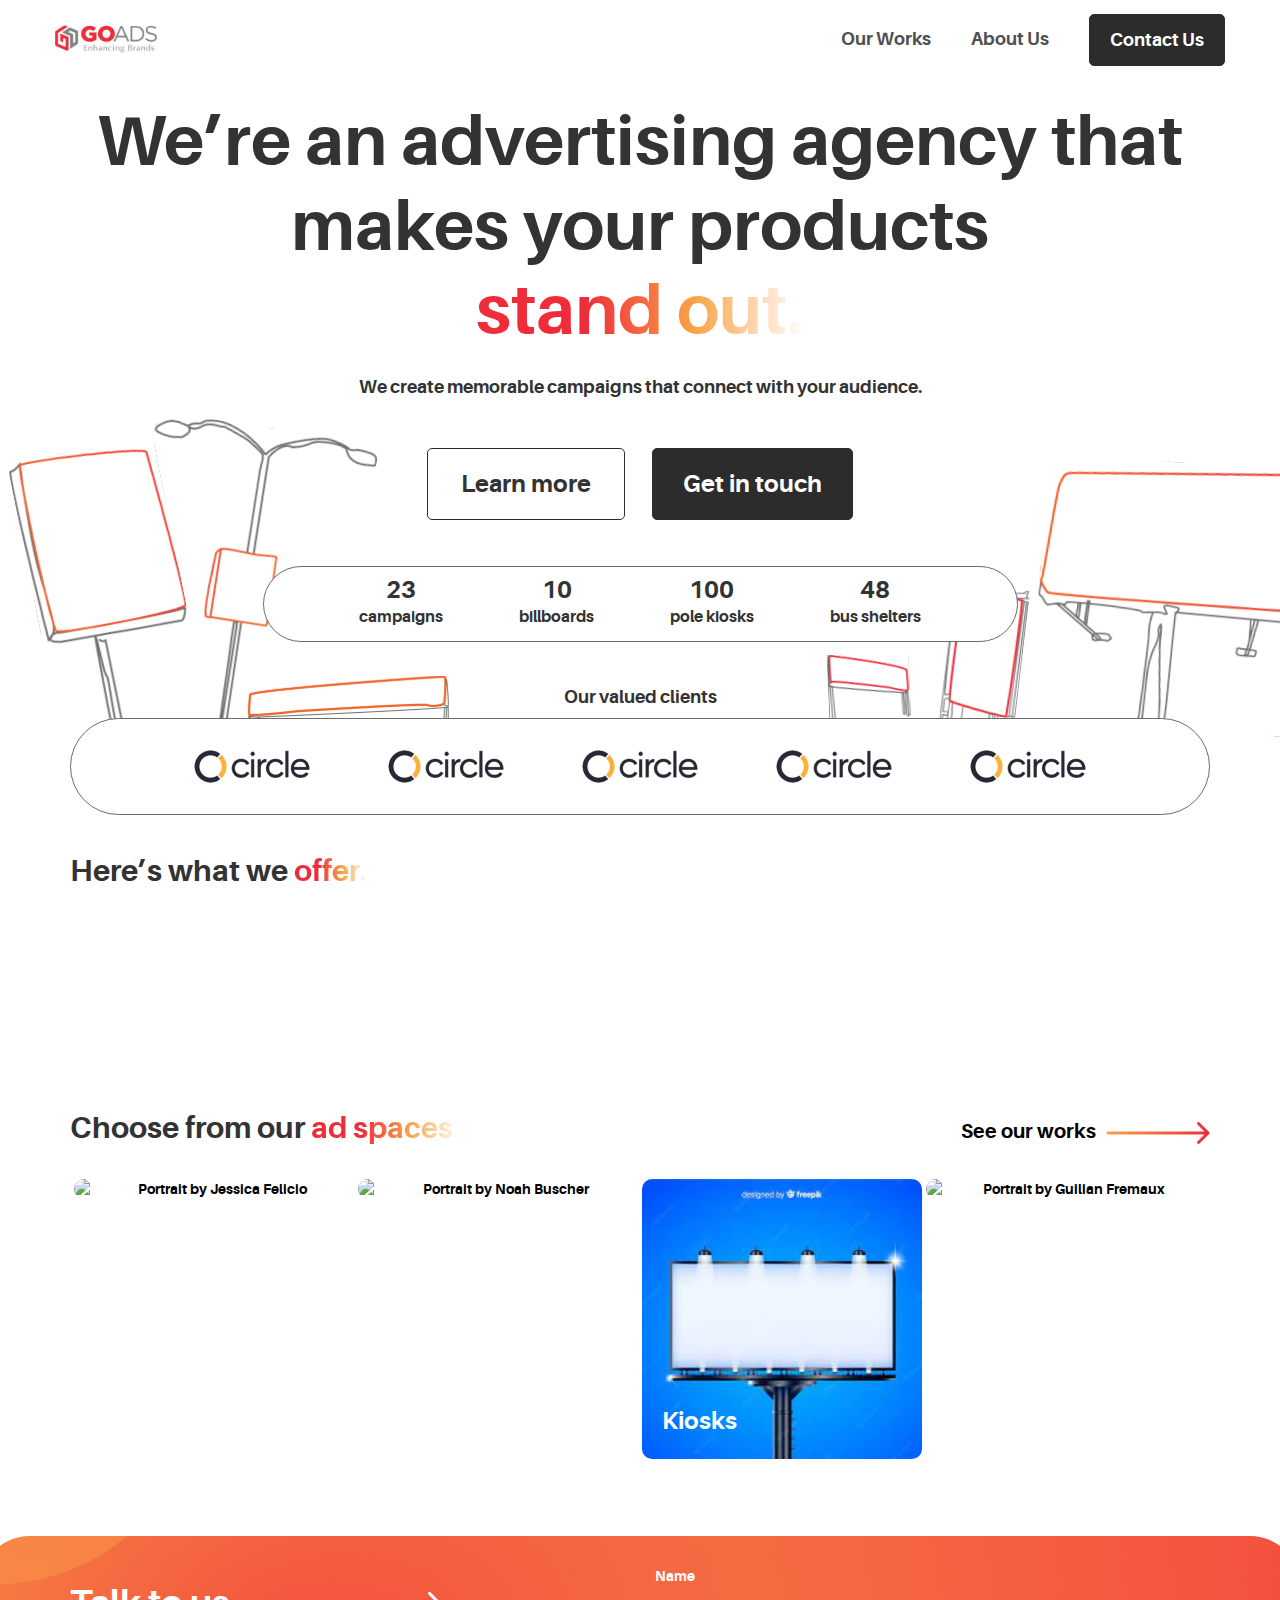
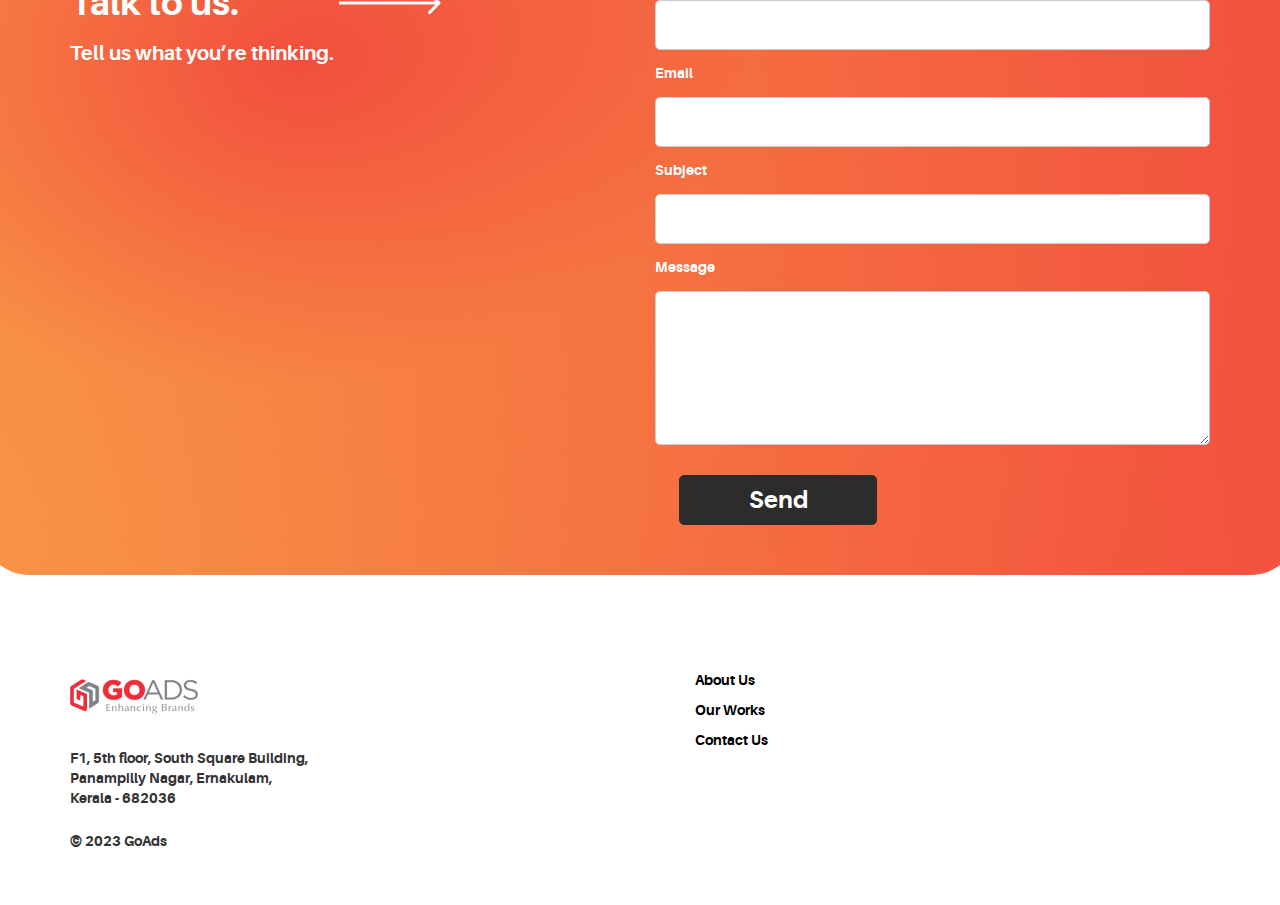
==== index.html @ 4b489c3d "Add files via upload" ====
<!DOCTYPE html>
<html lang="en">
<head>
	<meta charset="utf-8">
	<!-- SITE TITLE -->
	<title>GoAds</title>
	<meta http-equiv="X-UA-Compatible" content="IE=Edge">
	<meta name="viewport" content="width=device-width, initial-scale=1">
	<meta name="keywords" content="">
	<meta name="description" content="">

	<!-- STYLESHEET CSS FILES -->
	<link rel="stylesheet" href="css/bootstrap.min.css">
	<link rel="stylesheet" href="css/animate.min.css">
	<link rel="stylesheet" href="css/font-awesome.min.css">
	<link rel="stylesheet" href="css/nivo-lightbox.css">
	<link rel="stylesheet" href="css/nivo_themes/default/default.css">
	<link rel="stylesheet" href="css/style.css">
 	<script src="https://ajax.googleapis.com/ajax/libs/jquery/3.5.1/jquery.min.js"></script>
<script>
$(document).ready(function() {
	$("form").submit(function(e) {
		e.preventDefault(); // prevent the form from submitting normally
		var name = $("#name").val();
		var email = $("#email").val();
		var message = $("#subject").val();
		var message = $("#message").val();
		$.ajax({
			type: "POST",
			url: "contact.php",
			data: {
				name: name,
				email: email,
				subject: subject,
				message: message
			},
			success: function(response) {
				$("#result").html(response); // display the response in a div
				$("#name").val("");
				$("#email").val("");
				$("#subject").val("");
				$("#message").val("");
			}
		});
	});
});
 </script>
</head>
<body data-spy="scroll" data-target=".navbar-collapse" data-offset="50">

<!-- navigation section -->
<section class="navbar navbar-fixed-top custom-navbar" role="navigation">
	<div class="container">
		<div class="navbar-header">
			<button class="navbar-toggle" data-toggle="collapse" data-target=".navbar-collapse">
				<span class="icon icon-bar"></span>
				<span class="icon icon-bar"></span>
				<span class="icon icon-bar"></span>
			</button>
			<a href="/index.html"><img src="/images/GoAds-temp.png" class="navbar-brand"></a>
		</div>
		<div class="collapse navbar-collapse">
			<ul class="nav navbar-nav navbar-right">
				<li><a href="ourworks.html" class="smoothScroll">Our Works</a></li>
				<li><a href="aboutus.html" class="smoothScroll">About Us</a></li>
				<li><a href="#contact" class="smoothScroll contact-cta">Contact Us</a></li>
			</ul>
		</div>
	</div>
</section>

<!-- home section -->
<section id="home">
	<div class="container">
		<div class="row">
			<div class="col-md-12 col-sm-12">
				<h1 class="heading">We’re an advertising agency that makes your products <br><span class="magic-text">stand out.</span></h1>
				<h4 style="margin-top: 24px;">We create memorable campaigns that connect with your audience.</h4>
				<a href="/aboutus.html" class="btn white-btn btn-default">Learn more</a>
				<a href="#contact" class="btn black-btn btn-default">Get in touch</a>
				<div class="success-stats">
					<div>
						<p class="stat-no">23</p>
						<p class="stat-text">campaigns</p>
					</div>
					<div>
						<p class="stat-no">10</p>
						<p class="stat-text">billboards</p>
					</div>
					<div>
						<p class="stat-no">100</p>
						<p class="stat-text">pole kiosks</p>
					</div>
					<div>
						<p class="stat-no">48</p>
						<p class="stat-text">bus shelters</p>
					</div>
				</div>
				<h4 style="margin-top: 46px;">Our valued clients</h4>
				<img src="/images/left-ads.svg" class="left-ad wow bounceInUp animated" data-wow-delay="1s">
				<img src="/images/right-ads.svg" class="right-ad wow bounceInUp animated" data-wow-delay="1.2s">
				<div class="client-showcase">
					<div class="client">
						<img src="/images/client.png" alt="client">
					</div>
					<div class="client">
						<img src="/images/client.png" alt="client">
					</div>
					<div class="client">
						<img src="/images/client.png" alt="client">
					</div>
					<div class="client">
						<img src="/images/client.png" alt="client">
					</div>
					<div class="client">
						<img src="/images/client.png" alt="client">
					</div>
				</div>

					<div class="text-left" style="margin-top: 40px;">
						<h2>Here’s what we <span class="magic-text">offer.</span></h2>
					</div>
					<div class="offer-grid">

							<div class="offer-card wow fadeInUp" style="margin-top: 20px" data-wow-delay="0.5s">
								<img src="/images/360.svg" class="offer-icon">
								<div class="text-left">
									<h2 style="font-size: 24px;">360 execution</h2>
									Select the optimal package for your brand's success from our diverse array of services.
								</div>
							</div>


							<div class="offer-card wow fadeInUp" style="margin-top: 20px" data-wow-delay="0.5s">
								<img src="/images/mode_of_travel.svg" class="offer-icon">
								<div class="text-left">
									<h2 style="font-size: 24px;">Spot-on location</h2>
									Prime centers and avenues to exhibit your brand identities and advertisements.
								</div>
							</div>


							<div class="offer-card wow fadeInUp" style="margin-top: 20px" data-wow-delay="0.5s">
								<img src="/images/acute.svg" class="offer-icon">
								<div class="text-left">
									<h2 style="font-size: 24px;">Timeliness</h2>
									Gets your requirement and acts timely, with excellent quality of service.
								</div>
							</div>

					</div>
				<div>
					<div class="ad-spaces">
						<h2>Choose from our <span class="magic-text">ad spaces.</span></h2>
						<a href="/ourworks.html" ><h3 class="subheading" style="display: flex;">See our works <img src="/images/red-arrow.svg" style="margin-left: 10px;"></h3></a>
					</div>
					<div class="gallery" style="margin-top: 20px;">
						<div class="gallery__column">
							<a href="/ourworks.html" target="_blank" class="gallery__link">
								<figure class="gallery__thumb">
									<img src="https://source.unsplash.com/_cvwXhGqG-o/300x300" alt="Portrait by Jessica Felicio" class="gallery__image">
									<h3 class="gallery__title">Gantries</h3>
									<figcaption class="gallery__caption">A gantry is the overhead structure that spans across a road. By using this platform, we help to have a direct communication with the potential customers and awareness about the brand to both sides of the traffic.</figcaption>
								</figure>
							</a>
						</div>
						
						<div class="gallery__column">
							<a href="/ourworks.html" target="_blank" class="gallery__link">
								<figure class="gallery__thumb">
									<img src="https://source.unsplash.com/AR7aumwKr2s/300x300" alt="Portrait by Noah Buscher" class="gallery__image">
									<h3 class="gallery__title">Billboards</h3>
									<figcaption class="gallery__caption">Billboards are a great way to reach masses especially to reach where they live, work and socialize. Its huge size is the biggest advantage which can leave people with a lasting impression in their mind.</figcaption>
								</figure>
							</a>
						</div>
						
						<div class="gallery__column">
							<a href="/ourworks.html" target="_blank" class="gallery__link">
								<figure class="gallery__thumb">
									<img src="/images/billobard.jpeg" alt="Portrait by Mari Lezhava" class="gallery__image">
									<h3 class="gallery__title">Kiosks</h3>
									<figcaption class="gallery__caption">A kiosk is a small stand alone booth placed for business purpose which provides information and applications. Placing kiosks in strategic places with catchy messages and offers can attract more customers.
									</figcaption>
								</figure>
							</a>
						</div>
						
						<div class="gallery__column">
							<a href="/ourworks.html" target="_blank" class="gallery__link">
								<figure class="gallery__thumb">
									<img src="https://source.unsplash.com/FQhLLehm4dk/300x300" alt="Portrait by Guilian Fremaux" class="gallery__image">
									<h3 class="gallery__title">Unipoles</h3>
									<figcaption class="gallery__caption">Unipole billboards are large format billboards that are placed on top of very high poles. Their effectiveness is proven to show significant results because of their long distance visibility</figcaption>
								</figure>
							</a>
						</div>
					</div>
				</div>
			</div>
		</div>
	</div>		
</section>

<!-- contact section -->
<section id="contact">
	<div class="container" style="position: relative;">
		<img src="/images/contact-rectangle.svg" class="contact-rectangle">
		<div class="row">
			<div class="col-md-6 col-sm-6">
				<h1 class="bold" style="display: flex;">Talk to us. <img src="/images/white-arrow.svg" style="margin-left: 100px;" ></h1>
				<h2 class="subheading">Tell us what you’re thinking.</h2>
			</div>

			<div class="col-md-6 col-sm-6">
				<form action="contact.php" method="post" >
						<p>Name</p>
						<input name="name" type="text" class="form-control line" id="name" required>
						<p>Email</p>
				  	  	<input name="email" type="email" class="form-control line" id="email" required>
						<p>Subject</p>
						<input name="subject" type="text" class="form-control line" id="subject">
						<p>Message</p>
						<textarea name="message" rows="7" class="form-control" id="message"></textarea>
						<input name="submit" type="submit" class="btn black-btn" id="submit" value="Send">
				</form>
			</div>
		</div>

	</div>
</section>

<!-- footer section -->
<footer>
	<div class="container">
	  <div class="row text-left">
		<div class="col-lg-6 col-md-6">
		  <div style="margin-bottom: 20px;">
			<a href="/index.html" ><img src="/images/GoAds-temp.png" alt="Company Logo"></a>
		  </div>
		  <address>
			F1, 5th floor, South Square Building,<br>
			Panampilly Nagar, Ernakulam,<br>
			Kerala - 682036
		  </address>
		  <p>©  2023 GoAds </p>
		</div>
		<div class="col-lg-6 col-md-6">
		  <nav style=>
			<ul style="list-style: none; line-height: 3rem;">
			  <li><a href="/aboutus.html">About Us</a></li>
			  <li><a href="/ourworks.html">Our Works</a></li>
			  <li><a href="/index.html#contact">Contact Us</a></li>
			</ul>
		  </nav>
		</div>
	  </div>
	</div>
  </footer>
  


<!-- JAVASCRIPT JS FILES -->	
<script src="js/jquery.js"></script>
<script src="js/bootstrap.min.js"></script>
<script src="js/smoothscroll.js"></script>
<script src="js/isotope.js"></script>
<script src="js/imagesloaded.min.js"></script>
<script src="js/nivo-lightbox.min.js"></script>
<script src="js/wow.min.js"></script>
<script src="js/custom.js"></script>
</body>
</html>
---- css/nivo_themes/default/default.css ----
/*
 * Nivo Lightbox Default Theme v1.0
 * http://dev7studios.com/nivo-lightbox
 *
 * Copyright 2013, Dev7studios
 * Free to use and abuse under the MIT license.
 * http://www.opensource.org/licenses/mit-license.php
 */
 
.nivo-lightbox-theme-default.nivo-lightbox-overlay { 
	background: #666;
	background: rgba(0,0,0,0.6); 
}
.nivo-lightbox-theme-default .nivo-lightbox-content.nivo-lightbox-loading { background: url(loading.gif) no-repeat 50% 50%; }

.nivo-lightbox-theme-default .nivo-lightbox-nav {
	top: 10%;
	width: 8%;
	height: 80%;
	text-indent: -9999px;
	background-repeat: no-repeat;
	background-position: 50% 50%;
	opacity: 0.5;
}
.nivo-lightbox-theme-default .nivo-lightbox-nav:hover { 
	opacity: 1; 
	background-color: rgba(0,0,0,0.5);
}
.nivo-lightbox-theme-default .nivo-lightbox-prev { 
	background-image: url(prev.png); 
	border-radius: 0 3px 3px 0;
}
.nivo-lightbox-theme-default .nivo-lightbox-next { 
	background-image: url(next.png); 
	border-radius: 3px 0 0 3px;
}

.nivo-lightbox-theme-default .nivo-lightbox-close {
	display: block;
	background: url(close.png) no-repeat;
	width: 48px;
	height: 48px;
	text-indent: -9999px;
	padding: 5px;
	opacity: 0.5;
}
.nivo-lightbox-theme-default .nivo-lightbox-close:hover { opacity: 1; }

.nivo-lightbox-theme-default .nivo-lightbox-title-wrap { bottom: -7%; }
.nivo-lightbox-theme-default .nivo-lightbox-title {
	font: 14px/20px 'Helvetica Neue', Helvetica, Arial, sans-serif;
	font-style: normal;
	font-weight: normal;
	background: #000;
	color: #fff;
	padding: 7px 15px;
	border-radius: 30px;
}

.nivo-lightbox-theme-default .nivo-lightbox-image img {
	background: #fff;
	-webkit-box-shadow: 0px 1px 1px rgba(0,0,0,0.4);
	        box-shadow: 0px 1px 1px rgba(0,0,0,0.4);
}
.nivo-lightbox-theme-default .nivo-lightbox-ajax,
.nivo-lightbox-theme-default .nivo-lightbox-inline {
	background: #fff;
	padding: 40px;
	-webkit-box-shadow: 0px 1px 1px rgba(0,0,0,0.4);
	        box-shadow: 0px 1px 1px rgba(0,0,0,0.4);
}

@media (-webkit-min-device-pixel-ratio: 1.3),
       (-o-min-device-pixel-ratio: 2.6/2),
       (min--moz-device-pixel-ratio: 1.3),
       (min-device-pixel-ratio: 1.3),
       (min-resolution: 1.3dppx) {

	.nivo-lightbox-theme-default .nivo-lightbox-content.nivo-lightbox-loading { 
		background-image: url(loading@2x.gif); 
		-webkit-background-size: 32px 32px; 
		        background-size: 32px 32px;
	}
	.nivo-lightbox-theme-default .nivo-lightbox-prev { 
		background-image: url(prev@2x.png); 
		-webkit-background-size: 48px 48px; 
		        background-size: 48px 48px;
	}
	.nivo-lightbox-theme-default .nivo-lightbox-next { 
		background-image: url(next@2x.png); 
		-webkit-background-size: 48px 48px; 
		        background-size: 48px 48px;
	}
	.nivo-lightbox-theme-default .nivo-lightbox-close { 
		background-image: url(close@2x.png); 
		-webkit-background-size: 16px 16px; 
		        background-size: 16px 16px;
	}
	
}
---- css/style.css ----
/*
Aileron Font
*/

@font-face {
  font-family: 'aileron';
  src: url('/fonts/Aileron-Bold-webfont.woff2') format('woff2'),
       url('/fonts/Aileron-Bold-webfont.woff') format('woff'),
       url('/fonts/Aileron-Bold-webfont.ttf') format('truetype');
  font-weight: normal;
  font-style: normal;

}
a {
  color: black;
  text-decoration: none;
}
p {
  line-height: 27px;
}
a:hover {
  color: black;
  text-decoration: none;
}
body
{
	background: #ffffff;
	font-family: 'aileron', sans-serif;
	font-weight: 400;
	position: relative;
}

html,body {
	width: 100%;
	overflow-x: hidden;
}

h1,h2,h3,h4 {
	font-weight: bold;
}

.heading {
	font-size: 70px;
  line-height: 121.49%;
}
.subheading {
	font-size: 20px;
	font-weight: bold;
  text-decoration: none;
}
.bold {
	font-weight: bold;
}

#about {
	padding-top: 100px;
}
#team {
	padding-top: 50px;
	padding-bottom: 50px;
}
#contact {
  padding-top: 100px;
  padding-bottom:100px;
}

#about .fa {
	font-size: 28px;
	min-width: 34px;
}

/* start navigation */
.custom-navbar {
    background: #ffffff !important;
    margin-bottom: 0;
}
.custom-navbar.top-nav-collapse {
  border-bottom: 1px solid #000 !important;
}
.custom-navbar .navbar-brand  {
	color: #303030;
	font-size: 40px;
  padding: 0px;
}
.custom-navbar .navbar-brand .navbar-toggle {
    background: #55acee;
    padding: 4px 6px;
    font-size: 16px;
    color: #fff;
}
.custom-navbar .nav li a {
    color: #505050;
    font-size: 18px;
    font-weight: bold;
    padding-right: 20px;
    padding-left: 20px;
	transition: all 0.3s ease-in-out;
}
.custom-navbar .nav li a:hover {
  animation: background-pan 3s ease infinite;
  background: linear-gradient(
    to right,
    var(--red),
    var(--red),
    var(--orange),
    var(--white),
    var(--orange),
    var(--red),
    var(--red)
  );
  background-size: 200%;
  -webkit-background-clip: text;
  -webkit-text-fill-color: transparent;
  white-space: nowrap;
}
.custom-navbar .nav > li > a:focus {
  	background-color: transparent;
  	outline: none;
}
/* .custom-navbar .nav li.active > a {
    background-color: #EF2C3A;
} */
.custom-navbar .navbar-toggle {
    border: none;
    padding-top: 10px;
}
.custom-navbar .navbar-toggle .icon-bar {
    background: #EF2C3A;
    border-color: transparent;
}
.contact-cta {
  margin-left: 20px;
  color: #ffffff !important;
  background: #2C2C2C !important;
  border: 1px solid #2C2C2C;
  border-radius: 5px;
  font-weight: 700;
  padding: 18px 30px;
  transition: all 0.4s ease-in-out;
}
.contact-cta:hover {
  background: #2C2C2C !important;
  color: #ffffff !important;
  -webkit-text-fill-color: unset !important;
  border: 1px solid #2C2C2C;
}
@media(max-width:768px){
  .contact-cta {
    margin-right: 20px;
  }
  .contact-rectangle{
    transform: scaleY(1.3);
    bottom: 40px !important;
  }
}
@media(min-width:768px){
.custom-navbar {
    background: #ffffff;
    padding: 14px;
    border-bottom: 0;
    background: 0 0;
  }
.custom-navbar.top-nav-collapse {
      padding: 14px;
  }
}

/* home section */
#home {
  background: url('') no-repeat;
  -webkit-background-size: cover;
  background-size: cover;
  background-position: center;
  display: -webkit-box;
  display: -webkit-flex;
  display: -ms-flexbox;
  display: flex;
  -webkit-box-align: center;
  -webkit-align-items: center;
      -ms-flex-align: center;
          align-items: center;
  margin-top: 8rem;
  text-align: center;
}
@media (max-width: 767px){
  #home .container{
    width: 100%;
  }
}
#home hr {
  border: 2px solid #404040;
  width: 100px;
}
#home h3 {
}
.btn {
  width: 198px;
  height: 60px;
  font-size: 24px;
  display: inline-table;
  border-radius: 5px;
  font-weight: 700;
  padding: 18px 30px;
  margin-top: 40px;
  transition: all 0.4s ease-in-out;
}
.btn.black-btn{
  color: #ffffff;
  background: #2C2C2C;
  border: 1px solid #2C2C2C;
  margin-left: 24px;
  position: relative;
  z-index: 3;
}
@media (max-width: 767px){
  .btn.black-btn{
    margin-left: 0px;
  }
}
.btn.white-btn{
  background: #ffffff;
  border: 1px solid #2C2C2C;
  position: relative;
  z-index: 3;
}
.btn:hover {
  color: #EF2C3A;
  background: #FFFFFF;
  border: 1px solid #EF2C3A;
}

:root {  
  --red: #EF2C3A;
  --black: #2C2C2C;
  --orange: #FAA347;
  --white: #ffffff;
}
@keyframes background-pan {
  from {
    background-position: 0% center;
  }
  to {
    background-position: -200% center;
  }
}


.magic-text {
  animation: background-pan 3s ease infinite;
  background: linear-gradient(
    to right,
    var(--red),
    var(--red),
    var(--orange),
    var(--white),
    var(--orange),
    var(--red),
    var(--red)
  );
  background-size: 200%;
  -webkit-background-clip: text;
  -webkit-text-fill-color: transparent;
  white-space: nowrap;
}

.success-stats {
box-sizing: content-box;
margin-top: 46px;
position: inherit;
z-index: 3;
display: flex;
flex-direction: row;
align-items: flex-start;
justify-content: space-evenly;
padding: 10px 20px;

width: 713px;
margin-inline: auto;
background: #FFFFFF;
border: 1px solid #6C6C6C;
border-radius: 93px;
}
@media (max-width: 767px){
  .success-stats {
    padding: 10px 0px;
    width: unset;
  }
  .stat-no,.stat-text{
    font-size: 14px !important;
  }
}
@media (max-width: 990px){
  .success-stats {
    width: unset;
  }
}
.stat-no{
  font-weight: 700;
  font-size: 24px;
  margin-bottom: 0px;
}
.stat-text{
  font-size: 16px;
  margin-bottom: auto;
}
.left-ad{
  position: absolute;
  z-index: 2;
  left: -48px;
  top: 330px;
}
.right-ad{
  position: absolute;
  z-index: 2;
  right: -91px;
  top: 370px;
}
@media (max-width: 1199px){
  .left-ad{
    top: 400px;
  }
  .right-ad{
    top: 452px;
  }
}
.client-showcase{
  box-sizing: content-box;
  position: inherit;
  z-index: 3;
  display: flex;
  flex-direction: row;
  align-items: flex-start;
  justify-content: space-evenly;
  padding: 21px 56px;
  background: #FFFFFF;
  /* box-shadow: 0px 6px 19px rgba(195, 178, 181, 0.27); */
  border-radius: 93px;
  border: 1px solid #6C6C6C;
}
.client{
  
}
@media screen and (max-width: 767px) {
  .client-showcase{
    display: inherit;
  }
  .client img{
    width: 70%;
  }
}
.offer-grid {
  display: grid;
  grid-template-columns: repeat(auto-fit, minmax(300px, 1fr));
  gap: 20px;
  z-index: 3;
  position: inherit;
}
@media screen and (max-width: 1199px) {
  .offer-grid {
    display: grid;
    grid-template: none;
    gap: 10px;
    height: 550px;
  }
}
.offer-card {
  display: flex;
  align-items: center;
  border: 1px solid #000000;
  border-radius: 10px;
  padding: 20px 25px;
  background: white;
}
.offer-card:hover {
  border: 1px solid #EF2C3A;
}
.offer-icon {
  padding-right: 20px;
}
.offer-card .text-left h2{
  margin-top: 0px;
  margin-bottom: 6px;
}
.ad-spaces{
  margin-top: 40px;
  text-align: left;
  display: flex;
  align-items: baseline;
  justify-content: space-between;
}
@media screen and (max-width: 767px) {
  .ad-spaces{
    display: grid;
  }
}

.testimonials{
  margin-top: 40px;
}
/* about section */
#about .col-md-4 .fa {
  background: #EF2C3A;
  border-radius: 50%;
  color: #ffffff;
  font-size: 32px;
  width: 80px;
  height: 80px;
  line-height: 80px;
  text-align: center;
  margin-bottom: 10px;
}
#about .col-md-6 {
  padding-top: 60px;
}
#about .col-md-6 h3 {
  padding-top: 40px;
  padding-bottom: 10px;
}
#about .col-md-6 p {
  padding-bottom: 30px;
}
#about span {
  display: block;
  padding-bottom: 6px;
}
#about .progress {
  border-radius: 0;
  box-shadow: none;
  height: 6px;
}
#about .progress .progress-bar-primary {
  background: #EF2C3A;
}
.about-grid{
  display: grid;
  grid-template-columns: repeat(auto-fit, minmax(300px, 1fr));
  gap: 20px;
  z-index: 3;
  position: inherit;
}
.about-card{
  border: 1px solid #D9D9D9;
  border-radius: 5px;
  padding: 50px;
  height: 450px;
}
.gradient-rectangle{
  position: absolute;
  left: -50px;
}
#contact-prompt{
  position: relative; 
  height: 500px;
}
#contact-prompt .btn.black-btn{
  margin-top: 0px;
  margin-left: 0px;
}
@media screen and (max-width: 990px) {
  #contact-prompt{
    height: 300px;
  }
  #contact-prompt img{
    object-fit: cover;
  }
}
.contact-prompt-text{
  position: absolute; 
  top: 50%; 
  left: 50%; 
  transform: translate(-50%, -50%); 
  text-align: center; 
  color: white;
}
.meet-team {
  margin-top: 30px;
  display: grid;
  grid-template-columns: repeat(auto-fit, minmax(300px, 1fr));
  gap: 20px;
}
.team-member{
  background: #FFFFFF;
  border: 1px solid #D9D9D9;
  border-radius: 5px;
  padding: 20px 30px;
  text-align: left;
}
/* portfolio section */
#portfolio {
  padding-top: 100px;
  background: #f9f9f9;
  text-align: center;
  }
#portfolio .container {
  width: 100%;
  padding: 0;
  margin: 0;
}
#portfolio .col-md-4 {
  padding: 0;
  margin: 0;
}
#portfolio img {
  width: 100%;
  transition: all 0.4s ease-in-out;
}
#portfolio img:hover {
  opacity: 0.6;
}


.gallery {
  display: flex;
  padding: 2px;
  transition: 0.3s;
}
.gallery:hover .gallery__image {
  filter: grayscale(1);
}
.gallery__column {
  display: flex;
  flex-direction: column;
  width: 25%;
}
.gallery__link {
  margin: 2px;
  overflow: hidden;
  border-radius: 10px;
}
.gallery__link:hover .gallery__image {
  filter: grayscale(0);
  filter: brightness(0.8);
}
.gallery__link:hover .gallery__caption {
  opacity: 1;
}
.gallery__thumb {
  position: relative;
}
.gallery__image {
  display: block;
  width: 100%;
  transition: 0.3s;
}
.gallery__image:hover {
  transform: scale(1.1);
}
.gallery__caption {
  position: absolute;
  bottom: 0;
  left: 0;
  padding: 25px 20px 15px;
  width: 100%;
  font-family: 'aileron', sans-serif;
  font-size: 14px;
  text-align: left;
  color: white;
  opacity: 0;
  background: linear-gradient(0deg, rgba(0, 0, 0, 0.5) 0%, rgba(255, 255, 255, 0) 100%);
  transition: 0.3s;
}
.gallery__title {
  position: absolute;
  bottom: 0;
  left: 0;
  padding: 25px 20px 15px;
  width: 100%;
  text-align: left;
  font-family: 'aileron', sans-serif;
  font-size: 24px;
  color: white;
  transition: 0.3s;
}
.gallery__link:hover .gallery__title {
  transform: translateY(-200px);
}
@media screen and (max-width: 767px) {
  .gallery{
    display: grid;
  }
  .gallery__column{
    width: auto;
  }
}
/* FILTER CSS */
.filter-wrapper {
  width: 60%;
  margin: 40px 0 40px 0;
  overflow: hidden;
  text-align: center;
  background: #D9D9D9;
  padding: 20px 60px;
  border-radius: 99px;
  margin-inline: auto;
}
.filter-wrapper li {
    display: inline-block;
    margin: 4px;
}
.filter-wrapper li a {
    color: #000000;
    font-size: 24px;
    font-weight: bold;
    letter-spacing: 2px;
    padding: 8px 17px;
    display: block;
    text-decoration: none;
    transition: all 0.4s ease-in-out;
}
.filter-wrapper li .selected,
.filter-wrapper li a:focus,
.filter-wrapper li a:hover {
    color: #ffffff;
    outline: none;
  }

/* ISOTOPE BOX CSS */
.iso-box-section {
    width: 100%;
}
.iso-box-wrapper {
    width: 100%;
    padding: 0;
    clear: both;
    position: relative;
}
.iso-box {
    position: relative;
    min-height: 50px;
    float: left;
    overflow: hidden;
    margin-bottom: 20px;
}
.iso-box > a {
    display: block;
    width: 100%;
    height: 100%;
    overflow: hidden;
}
.iso-box > a {
    display: block;
    width: 100%;
    height: 100%;
    overflow: hidden;
}
.fluid-img {
  width: 100%;
  display: block;
}

/* team section */
#team {
  text-align: center;
}
#team h3 {
  color: #202020;
  line-height: 4px;
}
/* contact section */
#contact .container {

}
#contact h1,
#contact h2,
#contact p {
    color: #ffffff;
}
#contact .fa {
  font-size: 40px;
}
#contact form {

}
#contact .form-control.line{
  border-radius: 5px;
  height: 50px;
  box-shadow: none;
  margin-top: 10px;
  margin-bottom: 10px;
  transition: all 0.4s ease-in-out;
}
#contact .form-control {
  border-radius: 5px;
  height: auto;
  box-shadow: none;
  margin-top: 10px;
  margin-bottom: 10px;
  transition: all 0.4s ease-in-out;
}
#contact .form-control:focus {
  border: 2px solid #808080;
}
#contact .btn.black-btn {
  height: 50px;
  margin-top: 20px;
  padding: 0px;
}
/* #contact input[type="submit"] {
  border: 2px solid #808080;
  margin-top: 18px;
  height: 54px;
}
#contact input[type="submit"]:hover {
  background: #808080;
  color: #ffffff;
} */
#contact textarea {
  height: 170px;
}
.contact-info-box h3 { font-size: 16px; }

.contact-rectangle {
  position: absolute;
  left: -75px;
  bottom: -50px;
}

/* footer section */
footer {
  -webkit-background-size: cover;
  background-size: cover;
  background-position: center;
  text-align: center;
  padding-top: 40px;
  padding-bottom: 40px;
}
.social-icon {
  padding: 0;
  text-align: center;
  vertical-align: middle;
}
.social-icon li {
  list-style: none;
  display: inline-block;
  padding: 0;
}
.social-icon li a {
  border-radius: 50%;
  color: #303030;
  font-size: 32px;
  width: 80px;
  height: 80px;
  line-height: 80px;
  text-align: center;
  text-decoration: none;
  transition: all 0.4s ease-in-out;
  margin-top: 20px;
  margin-right: 10px;
}
.social-icon li a:hover {
  background: #EF2C3A;
}

/* copyright section */
#copyright {
  background: #404040;
  color: #ffffff;
  padding-top: 20px;
  padding-bottom: 20px;
}
#copyright p {
  padding-top: 20px;
}
#copyright a {
	color: #fff;
}
#copyright a:hover {
	color: #EF2C3A;
	text-decoration: none;
	transition: all 0.4s ease-in-out;
}
#copyright .fa {
  background: #383838;
  color: #ffffff;
  font-size: 18px;
  width: 60px;
  height: 60px;
  line-height: 60px;
  text-align: center;
  text-decoration: none;
  outline: none;
  transition: all 0.4s ease-in-out;
}
#copyright .fa:hover {
  background: #EF2C3A;
  color: #000;
}

@media screen and (min-width: 992px) {
  @-moz-document url-prefix() {
    #portfolio .col-lg-4,
    #portfolio .col-md-4 {
      width: 33.333%;
    }
  }    
}

@media ( max-width: 980px ) {
  .custom-navbar .navbar-brand {
    margin-left: 25px;
    font-size: 24px;
  }
  #about img {
  }
  #contact form {
    padding-top: 30px;
  }
}

@media screen and (max-width: 767px) {
  .contact-info-box { margin-bottom: 20px; }
  .contact-info-box:last-child { margin-bottom: 0; }
}

@media (max-width: 450px) {
  .heading {
    font-size: 40px;
  }
  #about .col-md-4 .fa {
    margin-top: 32px;
  }
  #contact h3 {
    font-size: 16px;
    padding-bottom: 40px;
  }
}
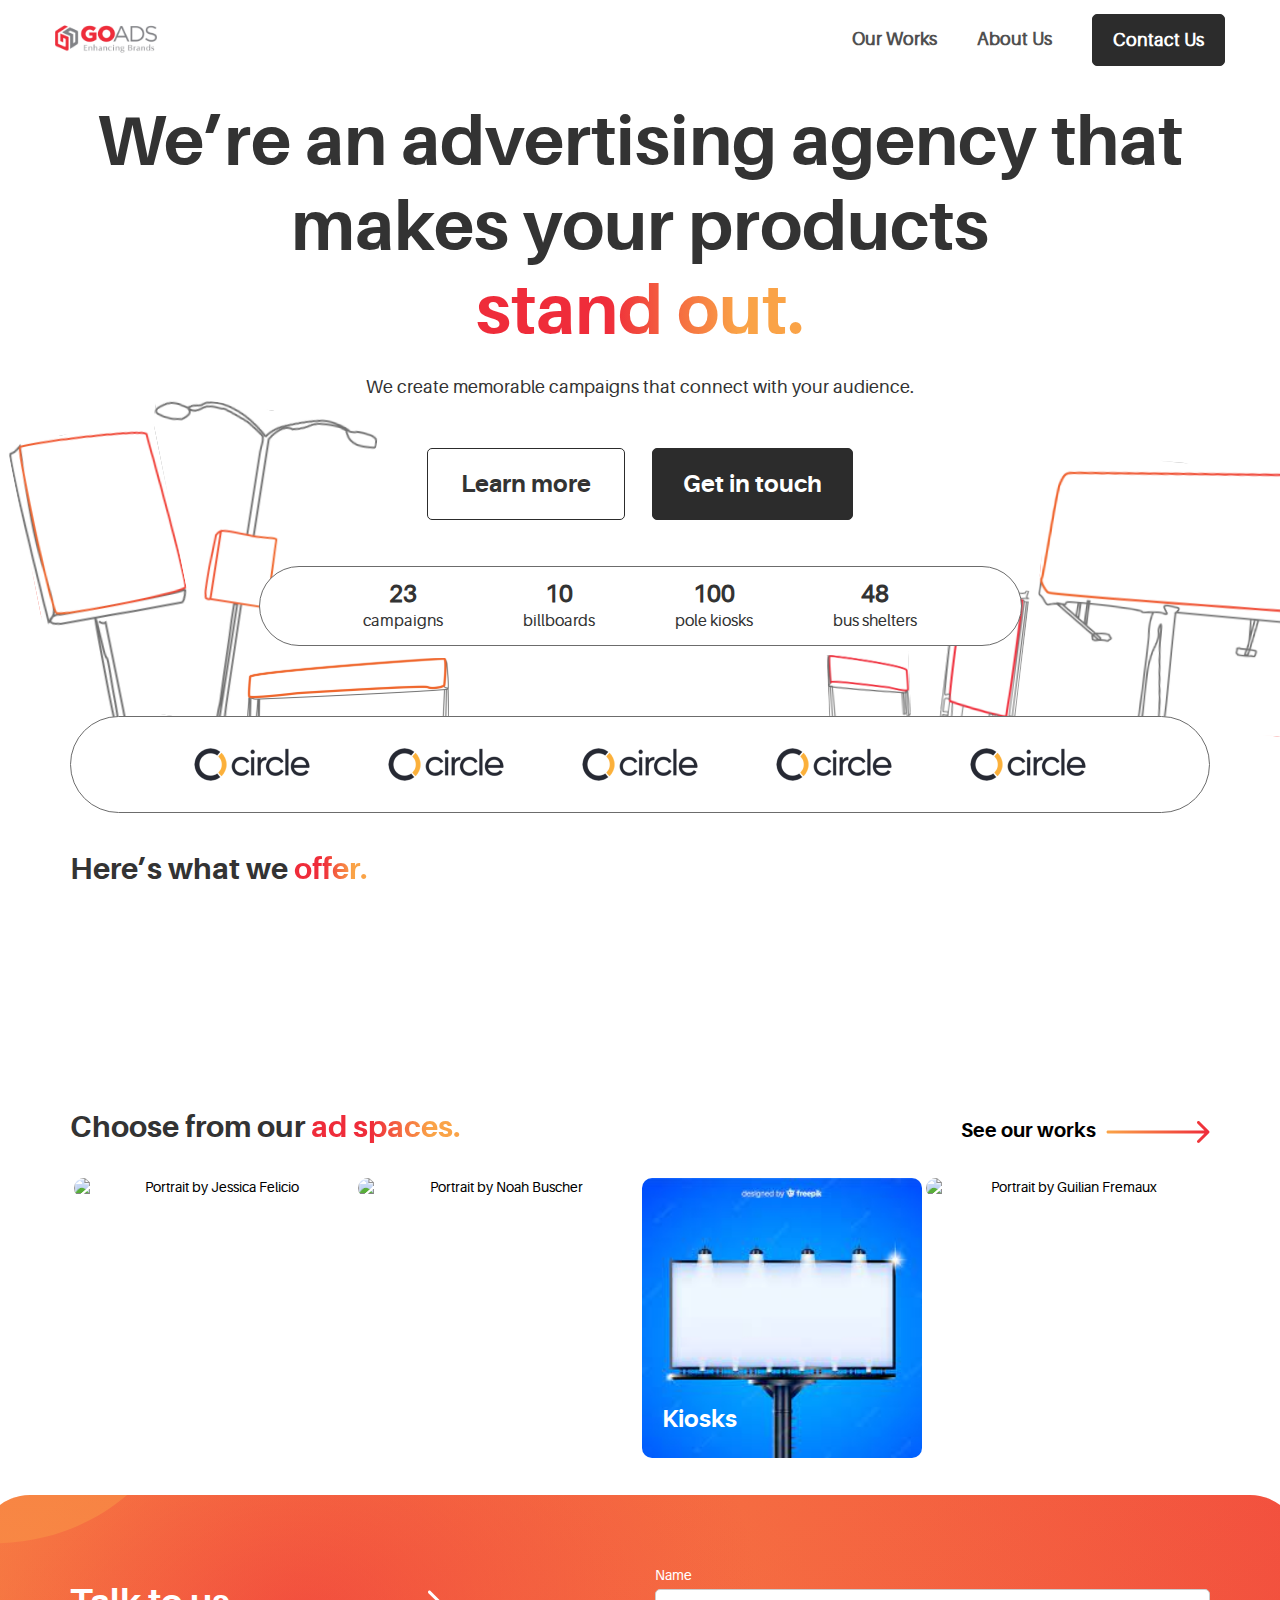
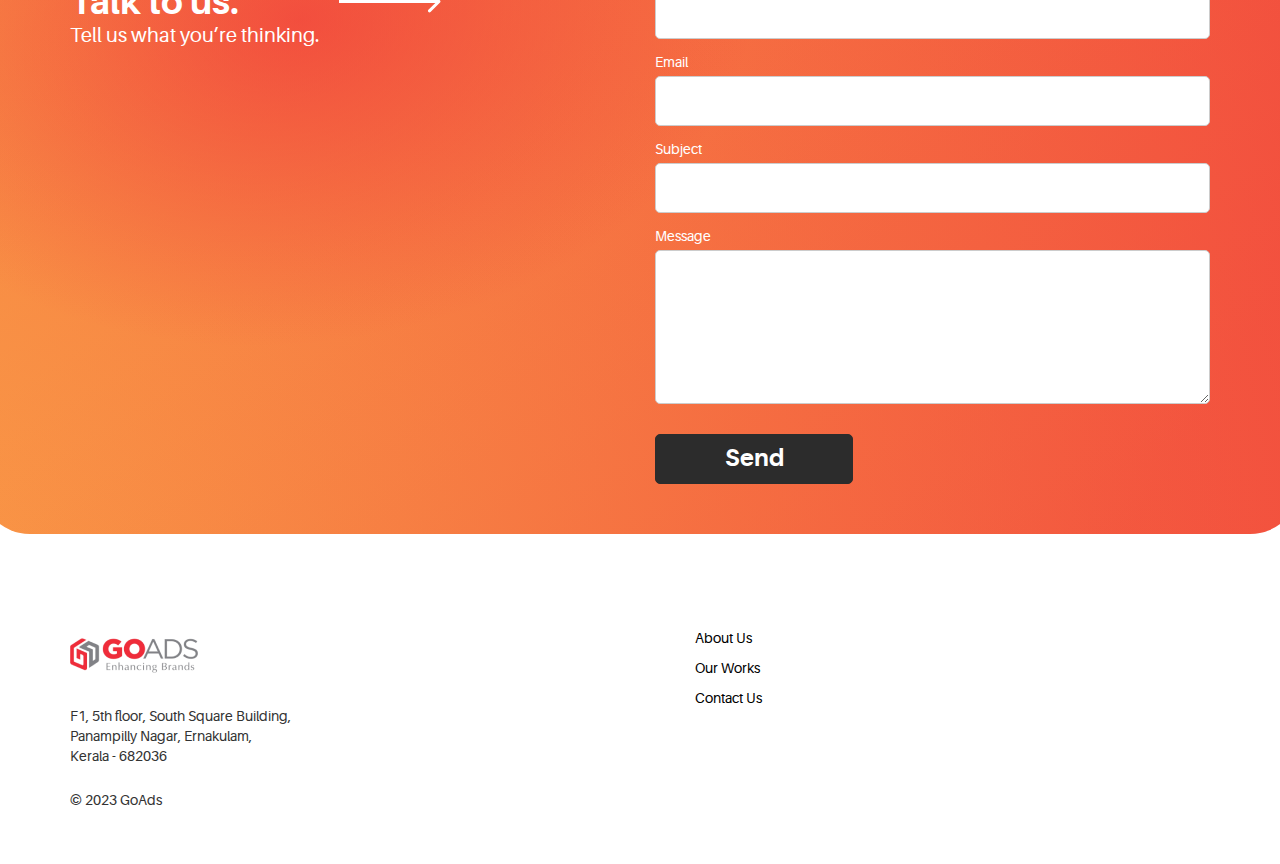
==== commit cc369a80: "Add files via upload" ====
--- a/index.html
+++ b/index.html
@@ -76,8 +76,10 @@
 			<div class="col-md-12 col-sm-12">
 				<h1 class="heading">We’re an advertising agency that makes your products <br><span class="magic-text">stand out.</span></h1>
 				<h4 style="margin-top: 24px;">We create memorable campaigns that connect with your audience.</h4>
-				<a href="/aboutus.html" class="btn white-btn btn-default">Learn more</a>
-				<a href="#contact" class="btn black-btn btn-default">Get in touch</a>
+				<div class="buttons">
+					<a href="/aboutus.html" class="btn white-btn btn-default">Learn more</a>
+					<a href="#contact" class="btn black-btn btn-default">Get in touch</a>
+				</div>
 				<div class="success-stats">
 					<div>
 						<p class="stat-no">23</p>
@@ -96,7 +98,6 @@
 						<p class="stat-text">bus shelters</p>
 					</div>
 				</div>
-				<h4 style="margin-top: 46px;">Our valued clients</h4>
 				<img src="/images/left-ads.svg" class="left-ad wow bounceInUp animated" data-wow-delay="1s">
 				<img src="/images/right-ads.svg" class="right-ad wow bounceInUp animated" data-wow-delay="1.2s">
 				<div class="client-showcase">
@@ -209,7 +210,7 @@
 		<div class="row">
 			<div class="col-md-6 col-sm-6">
 				<h1 class="bold" style="display: flex;">Talk to us. <img src="/images/white-arrow.svg" style="margin-left: 100px;" ></h1>
-				<h2 class="subheading">Tell us what you’re thinking.</h2>
+				<p style="font-size: 20px; margin-top: 2px">Tell us what you’re thinking.</p>
 			</div>
 
 			<div class="col-md-6 col-sm-6">
--- a/css/style.css
+++ b/css/style.css
@@ -9,7 +9,14 @@
        url('/fonts/Aileron-Bold-webfont.ttf') format('truetype');
   font-weight: normal;
   font-style: normal;
-
+}
+@font-face {
+  font-family: 'aileron-regular';
+  src: url('/fonts/aileron-regular-webfont.woff2') format('woff2'),
+       url('/fonts/aileron-regular-webfont.woff') format('woff'),
+       url('/fonts/Aileron-Regular-webfont.ttf') format('truetype');
+  font-weight: 400;
+  font-style: normal;
 }
 a {
   color: black;
@@ -25,7 +32,7 @@
 body
 {
 	background: #ffffff;
-	font-family: 'aileron', sans-serif;
+	font-family: 'aileron-regular', sans-serif;
 	font-weight: 400;
 	position: relative;
 }
@@ -35,10 +42,15 @@
 	overflow-x: hidden;
 }
 
-h1,h2,h3,h4 {
+h1,h2,h3 {
 	font-weight: bold;
-}
-
+  font-family: 'aileron';
+}
+@media (max-width: 450px) {
+  .h4{
+    font-size: 16px;
+  }
+}
 .heading {
 	font-size: 70px;
   line-height: 121.49%;
@@ -103,7 +115,6 @@
     var(--red),
     var(--red),
     var(--orange),
-    var(--white),
     var(--orange),
     var(--red),
     var(--red)
@@ -146,7 +157,11 @@
 }
 @media(max-width:768px){
   .contact-cta {
+    margin-left: 0px;
     margin-right: 20px;
+    color: #EF2C3A !important;
+    background: none !important;
+    border: none;
   }
   .contact-rectangle{
     transform: scaleY(1.3);
@@ -186,6 +201,9 @@
   #home .container{
     width: 100%;
   }
+  #home{
+    margin-top: 5rem;
+  }
 }
 #home hr {
   border: 2px solid #404040;
@@ -194,6 +212,7 @@
 #home h3 {
 }
 .btn {
+  font-family: 'aileron';
   width: 198px;
   height: 60px;
   font-size: 24px;
@@ -212,9 +231,21 @@
   position: relative;
   z-index: 3;
 }
-@media (max-width: 767px){
+
+@media (max-width: 500px){
+  .btn{
+    font-size: 16px;
+    height: 30px;
+    padding: 13px 17px;
+    margin-top: 32px;
+  }
   .btn.black-btn{
     margin-left: 0px;
+  }
+  .buttons{
+
+    display: flex;
+    gap: 10px;
   }
 }
 .btn.white-btn{
@@ -252,7 +283,6 @@
     var(--red),
     var(--red),
     var(--orange),
-    var(--white),
     var(--orange),
     var(--red),
     var(--red)
@@ -272,7 +302,7 @@
 flex-direction: row;
 align-items: flex-start;
 justify-content: space-evenly;
-padding: 10px 20px;
+padding: 10px 24px;
 
 width: 713px;
 margin-inline: auto;
@@ -282,10 +312,10 @@
 }
 @media (max-width: 767px){
   .success-stats {
-    padding: 10px 0px;
     width: unset;
-  }
-  .stat-no,.stat-text{
+    margin-top: 156px;
+  }
+  .stat-text{
     font-size: 14px !important;
   }
 }
@@ -298,6 +328,7 @@
   font-weight: 700;
   font-size: 24px;
   margin-bottom: 0px;
+  margin-top: 4px;
 }
 .stat-text{
   font-size: 16px;
@@ -307,7 +338,7 @@
   position: absolute;
   z-index: 2;
   left: -48px;
-  top: 330px;
+  top: 312px;
 }
 .right-ad{
   position: absolute;
@@ -322,6 +353,21 @@
   .right-ad{
     top: 452px;
   }
+}
+@media (max-width: 450px) {
+  .left-ad{
+    height: 150px;
+    top: 350px;
+    left: 4px;
+  }
+  .right-ad{
+    height: 120px;
+    top: 371px;
+    right: 3px;
+  }
+}
+@media (max-width: 767px){
+
 }
 .client-showcase{
   box-sizing: content-box;
@@ -333,19 +379,40 @@
   justify-content: space-evenly;
   padding: 21px 56px;
   background: #FFFFFF;
-  /* box-shadow: 0px 6px 19px rgba(195, 178, 181, 0.27); */
   border-radius: 93px;
   border: 1px solid #6C6C6C;
+  margin-top: 70px;
 }
 .client{
   
 }
+.client-scroll {
+  width: 100%;
+  overflow-x: scroll;
+}
+
+.client-container {
+  display: flex;
+  flex-wrap: nowrap;
+  width: 100%;
+}
+
+.client-container img {
+  flex: 0 0 auto;
+  margin-right: 20px;
+}
 @media screen and (max-width: 767px) {
   .client-showcase{
-    display: inherit;
+    overflow-x: scroll;
+    padding: unset;
+    padding-left: 30px;
+    background: transparent;
+    border-radius: 93px;
+    border: none;
+    margin-top: 50px;
   }
   .client img{
-    width: 70%;
+    width: unset;
   }
 }
 .offer-grid {
@@ -449,8 +516,7 @@
   left: -50px;
 }
 #contact-prompt{
-  position: relative; 
-  height: 500px;
+  position: relative;
 }
 #contact-prompt .btn.black-btn{
   margin-top: 0px;
@@ -462,6 +528,18 @@
   }
   #contact-prompt img{
     object-fit: cover;
+  }
+}
+@media(max-width:768px){
+  #contact-prompt h2{
+    font-size: 30px !important;
+  }
+  #contact-prompt p{
+    font-size: 16px !important;
+    margin-top: 0px;
+  }
+  #contact-prompt .btn.black-btn{
+    margin-top: 0px !important;
   }
 }
 .contact-prompt-text{
@@ -479,16 +557,31 @@
   gap: 20px;
 }
 .team-member{
+  display: grid;
+  grid-template-columns: 1fr 4fr;
+  gap: 50px;
   background: #FFFFFF;
   border: 1px solid #D9D9D9;
   border-radius: 5px;
-  padding: 20px 30px;
+  padding: 50px 50px;
   text-align: left;
 }
+@media(max-width:768px){
+  .team-member{
+    display: grid;
+    grid-template-columns: unset;
+  }
+  .team-member img{
+    margin-inline: auto;
+  }
+}
+
+/* .team-member img{
+  margin-right: 40px;
+} */
 /* portfolio section */
 #portfolio {
   padding-top: 100px;
-  background: #f9f9f9;
   text-align: center;
   }
 #portfolio .container {
@@ -551,7 +644,7 @@
   left: 0;
   padding: 25px 20px 15px;
   width: 100%;
-  font-family: 'aileron', sans-serif;
+  font-family: 'aileron-regular', sans-serif;
   font-size: 14px;
   text-align: left;
   color: white;
@@ -664,6 +757,7 @@
 #contact h2,
 #contact p {
     color: #ffffff;
+    margin-bottom: 0px;
 }
 #contact .fa {
   font-size: 40px;
@@ -675,7 +769,6 @@
   border-radius: 5px;
   height: 50px;
   box-shadow: none;
-  margin-top: 10px;
   margin-bottom: 10px;
   transition: all 0.4s ease-in-out;
 }
@@ -683,7 +776,6 @@
   border-radius: 5px;
   height: auto;
   box-shadow: none;
-  margin-top: 10px;
   margin-bottom: 10px;
   transition: all 0.4s ease-in-out;
 }
@@ -694,16 +786,8 @@
   height: 50px;
   margin-top: 20px;
   padding: 0px;
-}
-/* #contact input[type="submit"] {
-  border: 2px solid #808080;
-  margin-top: 18px;
-  height: 54px;
-}
-#contact input[type="submit"]:hover {
-  background: #808080;
-  color: #ffffff;
-} */
+  margin-left: 0px;
+}
 #contact textarea {
   height: 170px;
 }
@@ -814,7 +898,7 @@
 
 @media (max-width: 450px) {
   .heading {
-    font-size: 40px;
+    font-size: 35px;
   }
   #about .col-md-4 .fa {
     margin-top: 32px;
